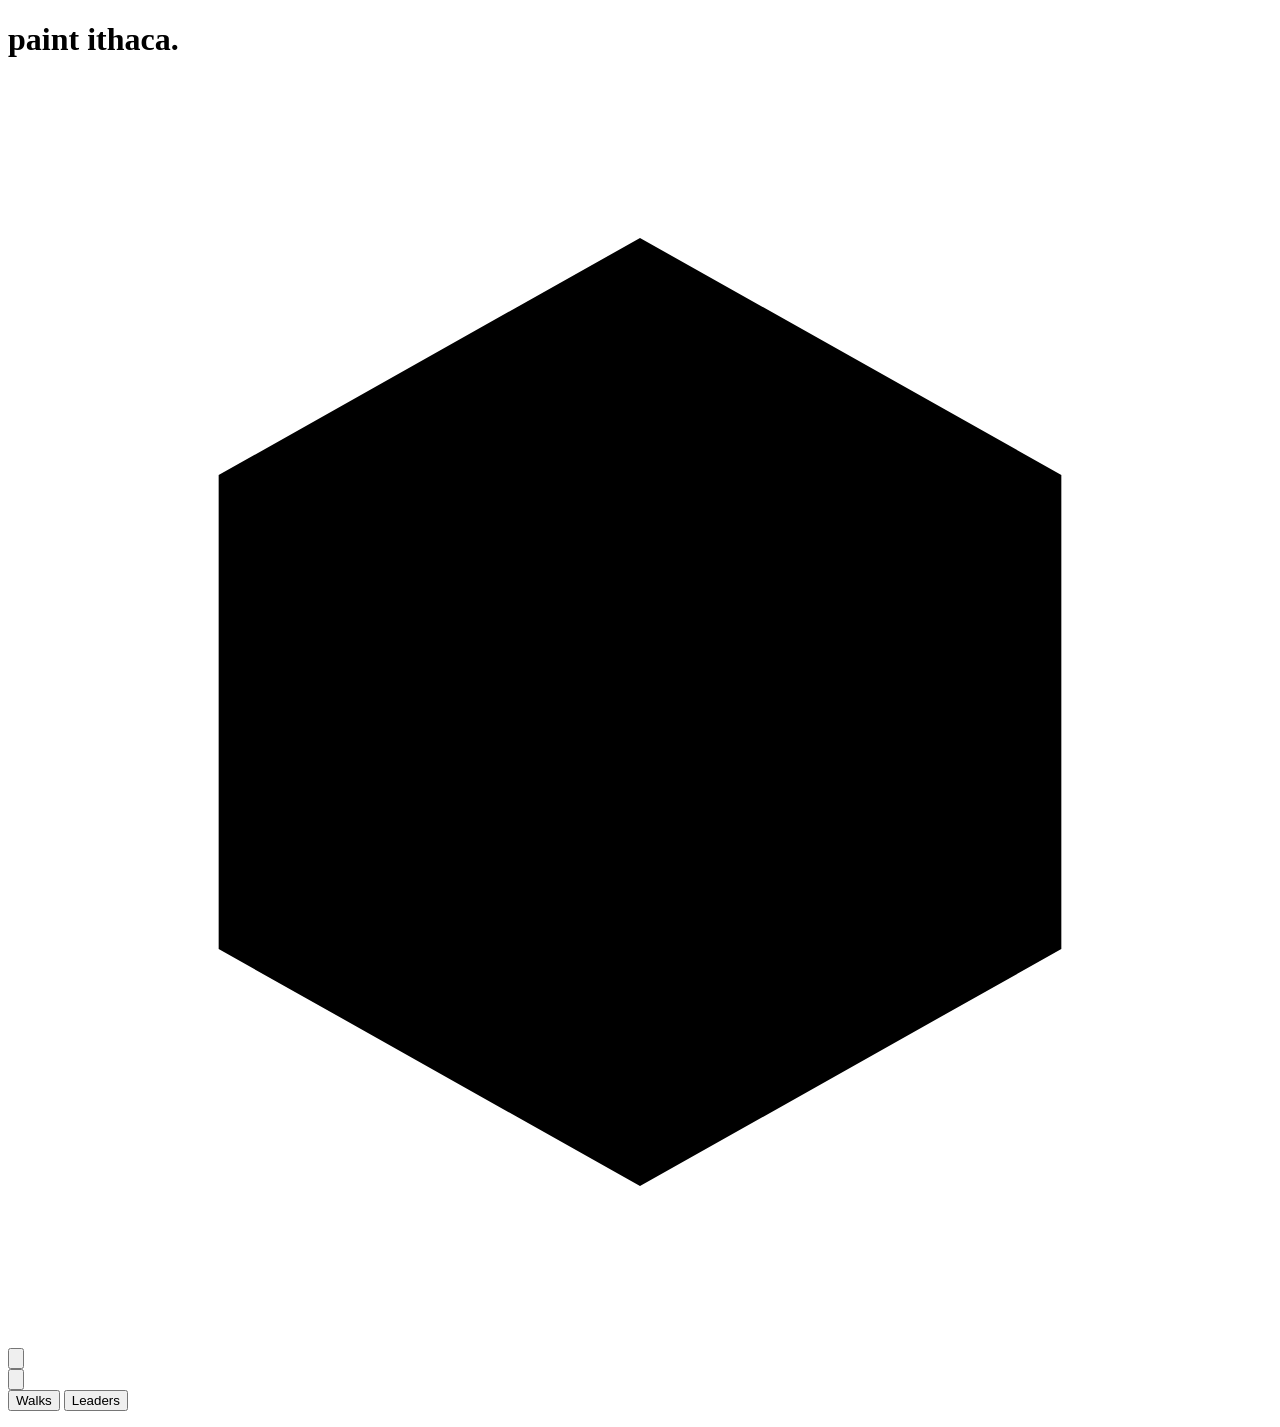
==== site/map.html @ a8e040bd "initial site commit" ====
<!doctype html>
<html lang="en">
<head>
  <meta charset="utf-8">
  <meta name="viewport" content="width=device-width,initial-scale=1,viewport-fit=cover">
  <title>Paint Ithaca — Walk map</title>
  <meta name="description" content="Every walk recorded for the Ithaca 3D model, and who has covered the most new ground.">
  <meta name="theme-color" content="#f5f3ec">
  <link rel="icon" type="image/svg+xml" href="data:image/svg+xml,%3Csvg xmlns='http://www.w3.org/2000/svg' viewBox='0 0 32 32'%3E%3Crect width='32' height='32' rx='8' fill='%2314181c'/%3E%3Ctext x='9' y='24' font-family='Georgia' font-size='29' fill='%23efd0bf'%3Ep%3C/text%3E%3C/svg%3E">
  <link rel="stylesheet" href="/vendor/leaflet.css">
  <link rel="stylesheet" href="/city.css">
  <script src="/vendor/leaflet.js"></script>
  <script type="module" src="/map.js"></script>
</head>
<body class="map-page">
  <main class="viewer" aria-label="Walk map">
    <div id="map" aria-label="Map of recorded walks"></div>
    <header class="app-header">
      <h1><img class="logo" src="/logo.svg" alt="">paint ithaca.</h1>
      <nav>
        <a class="icon-button" href="/" aria-label="3D city model" title="3D model">
          <svg viewBox="0 0 24 24" aria-hidden="true"><path d="M12 3l8 4.5v9L12 21l-8-4.5v-9zM12 12l8-4.5M12 12v9M12 12L4 7.5"/></svg>
        </a>
        <button id="info-open" class="icon-button" aria-label="About the walk map" title="About" aria-haspopup="dialog">
          <svg viewBox="0 0 24 24" aria-hidden="true"><circle cx="12" cy="12" r="9"/><path d="M12 11v6"/><circle class="filled" cx="12" cy="7" r=".8"/></svg>
        </button>
      </nav>
    </header>
    <div id="replay" class="replay" hidden>
      <button id="play" class="icon-button" aria-label="Play walk"><svg viewBox="0 0 24 24" aria-hidden="true"><path class="filled" d="M7 4l13 8-13 8z"/></svg></button>
      <input id="scrub" type="range" min="0" max="1000" value="0" aria-label="Walk position">
      <span id="clock">0:00</span>
    </div>
    <button id="locate" class="icon-button locate" aria-label="Show my location" title="My location">
      <svg viewBox="0 0 24 24" aria-hidden="true"><circle cx="12" cy="12" r="7"/><circle class="filled" cx="12" cy="12" r="2"/><path d="M12 2v3M12 19v3M2 12h3M19 12h3"/></svg>
    </button>
    <section class="panel" aria-label="Walks and leaderboard">
      <div class="tabs" role="tablist">
        <button role="tab" aria-selected="true" data-tab="walks">Walks</button>
        <button role="tab" aria-selected="false" data-tab="leaders">Leaders</button>
      </div>
      <p id="map-status" class="muted" role="status"></p>
      <ol id="walks" role="tabpanel"></ol>
      <ol id="leaders" role="tabpanel" hidden></ol>
    </section>
  </main>
  <dialog id="info" aria-labelledby="info-title">
    <div class="sheet-header">
      <h2 id="info-title">Walk map</h2>
      <form method="dialog"><button class="icon-button" aria-label="Close" title="Close"><svg viewBox="0 0 24 24" aria-hidden="true"><path d="m6 6 12 12M6 18 18 6"/></svg></button></form>
    </div>
    <p>Each line is one walk recorded with the Paint Ithaca app. The dashed outline is the area the 3D model covers today.</p>
    <p>Leaders are ranked by new ground: 20 m cells of the city that nobody had walked before them. Walk somewhere new to climb.</p>
    <p class="muted">Names are chosen in the app and are public. Walks without a name are anonymous. GPS routes are approximate.</p>
    <div class="sheet-actions"><a href="/">3D model</a></div>
  </dialog>
</body>
</html>
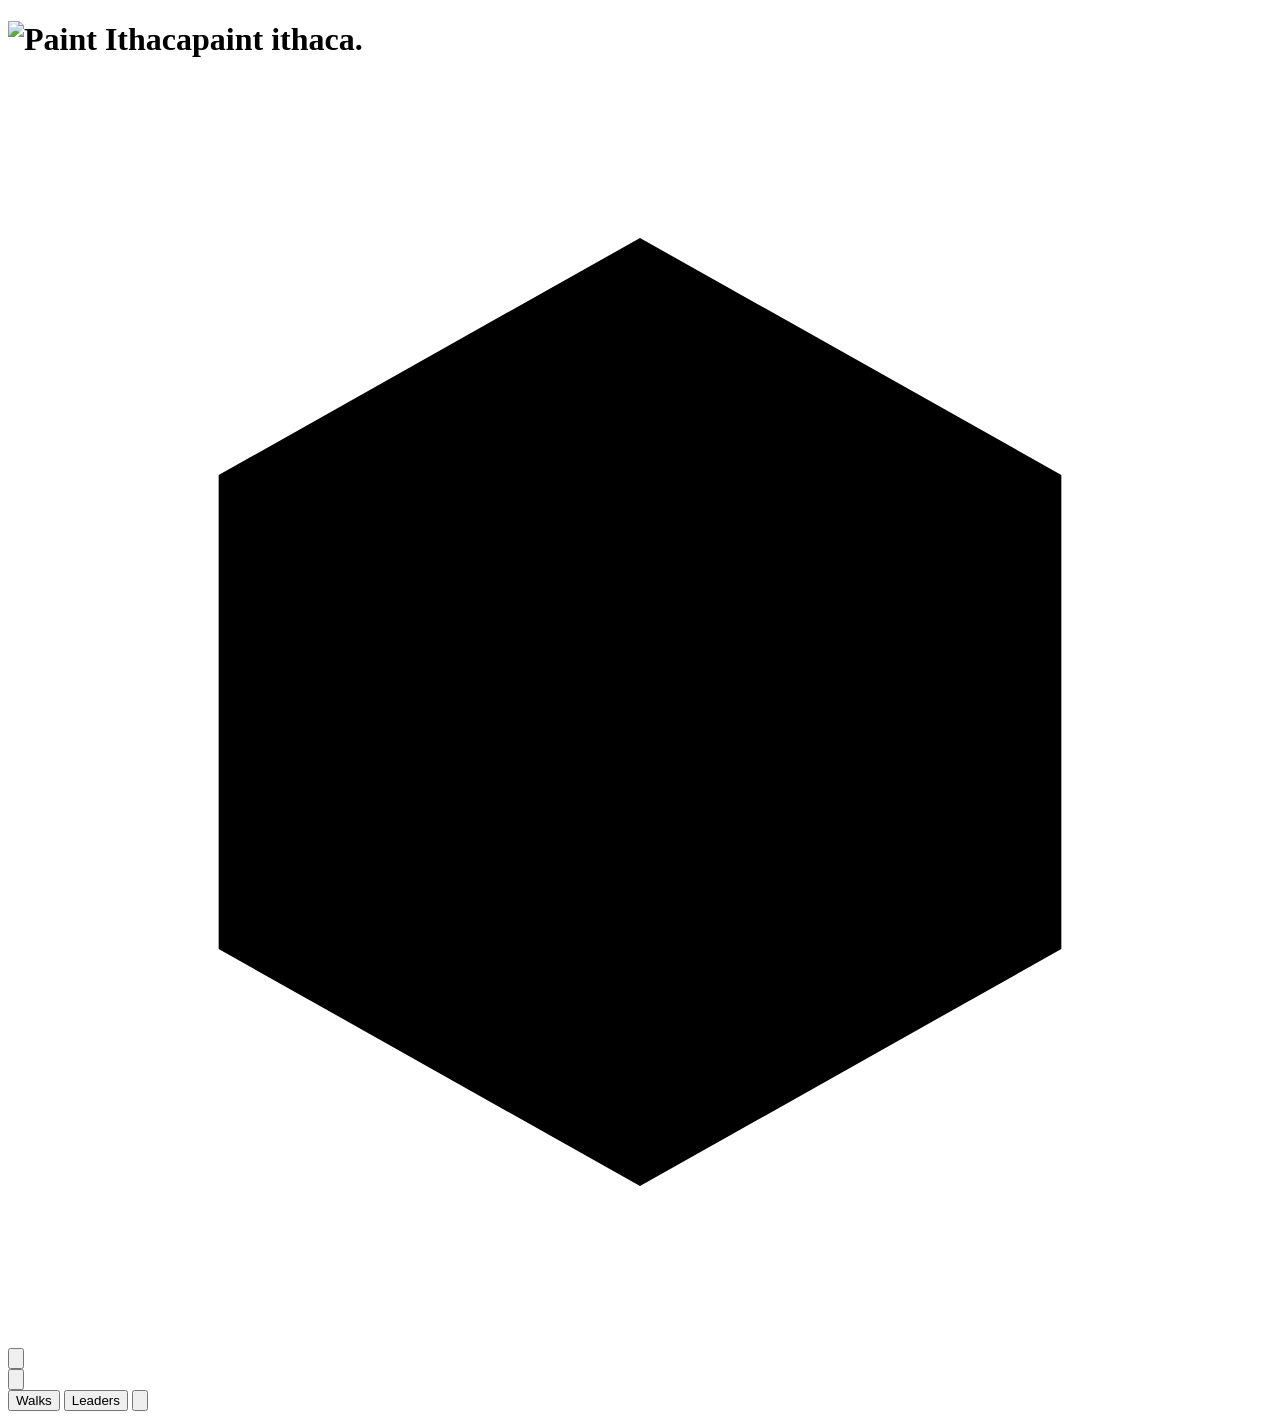
==== commit 523551ac: "new model display" ====
--- a/site/map.html
+++ b/site/map.html
@@ -5,18 +5,20 @@
   <meta name="viewport" content="width=device-width,initial-scale=1,viewport-fit=cover">
   <title>Paint Ithaca — Walk map</title>
   <meta name="description" content="Every walk recorded for the Ithaca 3D model, and who has covered the most new ground.">
+  <meta name="model-base" content="https://model.paint-ithaca.com/city-model/">
   <meta name="theme-color" content="#f5f3ec">
-  <link rel="icon" type="image/svg+xml" href="data:image/svg+xml,%3Csvg xmlns='http://www.w3.org/2000/svg' viewBox='0 0 32 32'%3E%3Crect width='32' height='32' rx='8' fill='%2314181c'/%3E%3Ctext x='9' y='24' font-family='Georgia' font-size='29' fill='%23efd0bf'%3Ep%3C/text%3E%3C/svg%3E">
+  <link rel="icon" type="image/png" href="/favicon.png">
+  <link rel="apple-touch-icon" href="/apple-touch-icon.png">
   <link rel="stylesheet" href="/vendor/leaflet.css">
-  <link rel="stylesheet" href="/city.css">
+  <link rel="stylesheet" href="/city.css?v=e7a9f235">
   <script src="/vendor/leaflet.js"></script>
-  <script type="module" src="/map.js"></script>
+  <script type="module" src="/map.js?v=d7e7f8b3"></script>
 </head>
 <body class="map-page">
   <main class="viewer" aria-label="Walk map">
     <div id="map" aria-label="Map of recorded walks"></div>
     <header class="app-header">
-      <h1><img class="logo" src="/logo.svg" alt="">paint ithaca.</h1>
+      <h1><img class="logo" src="/logo.png" alt="Paint Ithaca"><span>paint ithaca.</span></h1>
       <nav>
         <a class="icon-button" href="/" aria-label="3D city model" title="3D model">
           <svg viewBox="0 0 24 24" aria-hidden="true"><path d="M12 3l8 4.5v9L12 21l-8-4.5v-9zM12 12l8-4.5M12 12v9M12 12L4 7.5"/></svg>
@@ -38,6 +40,9 @@
       <div class="tabs" role="tablist">
         <button role="tab" aria-selected="true" data-tab="walks">Walks</button>
         <button role="tab" aria-selected="false" data-tab="leaders">Leaders</button>
+        <button id="collapse" class="icon-button" aria-expanded="true" aria-label="Collapse list" title="Collapse">
+          <svg viewBox="0 0 24 24" aria-hidden="true"><path class="minus" d="M6 12h12"/><path class="plus" d="M12 6v12"/></svg>
+        </button>
       </div>
       <p id="map-status" class="muted" role="status"></p>
       <ol id="walks" role="tabpanel"></ol>
@@ -49,7 +54,7 @@
       <h2 id="info-title">Walk map</h2>
       <form method="dialog"><button class="icon-button" aria-label="Close" title="Close"><svg viewBox="0 0 24 24" aria-hidden="true"><path d="m6 6 12 12M6 18 18 6"/></svg></button></form>
     </div>
-    <p>Each line is one walk recorded with the Paint Ithaca app. The dashed outline is the area the 3D model covers today.</p>
+    <p>Each line is one walk recorded with the Paint Ithaca app. The shaded bands are the streets the 3D model covers today; a plain line is a walk waiting for the next nightly batch.</p>
     <p>Leaders are ranked by new ground: 20 m cells of the city that nobody had walked before them. Walk somewhere new to climb.</p>
     <p class="muted">Names are chosen in the app and are public. Walks without a name are anonymous. GPS routes are approximate.</p>
     <div class="sheet-actions"><a href="/">3D model</a></div>
